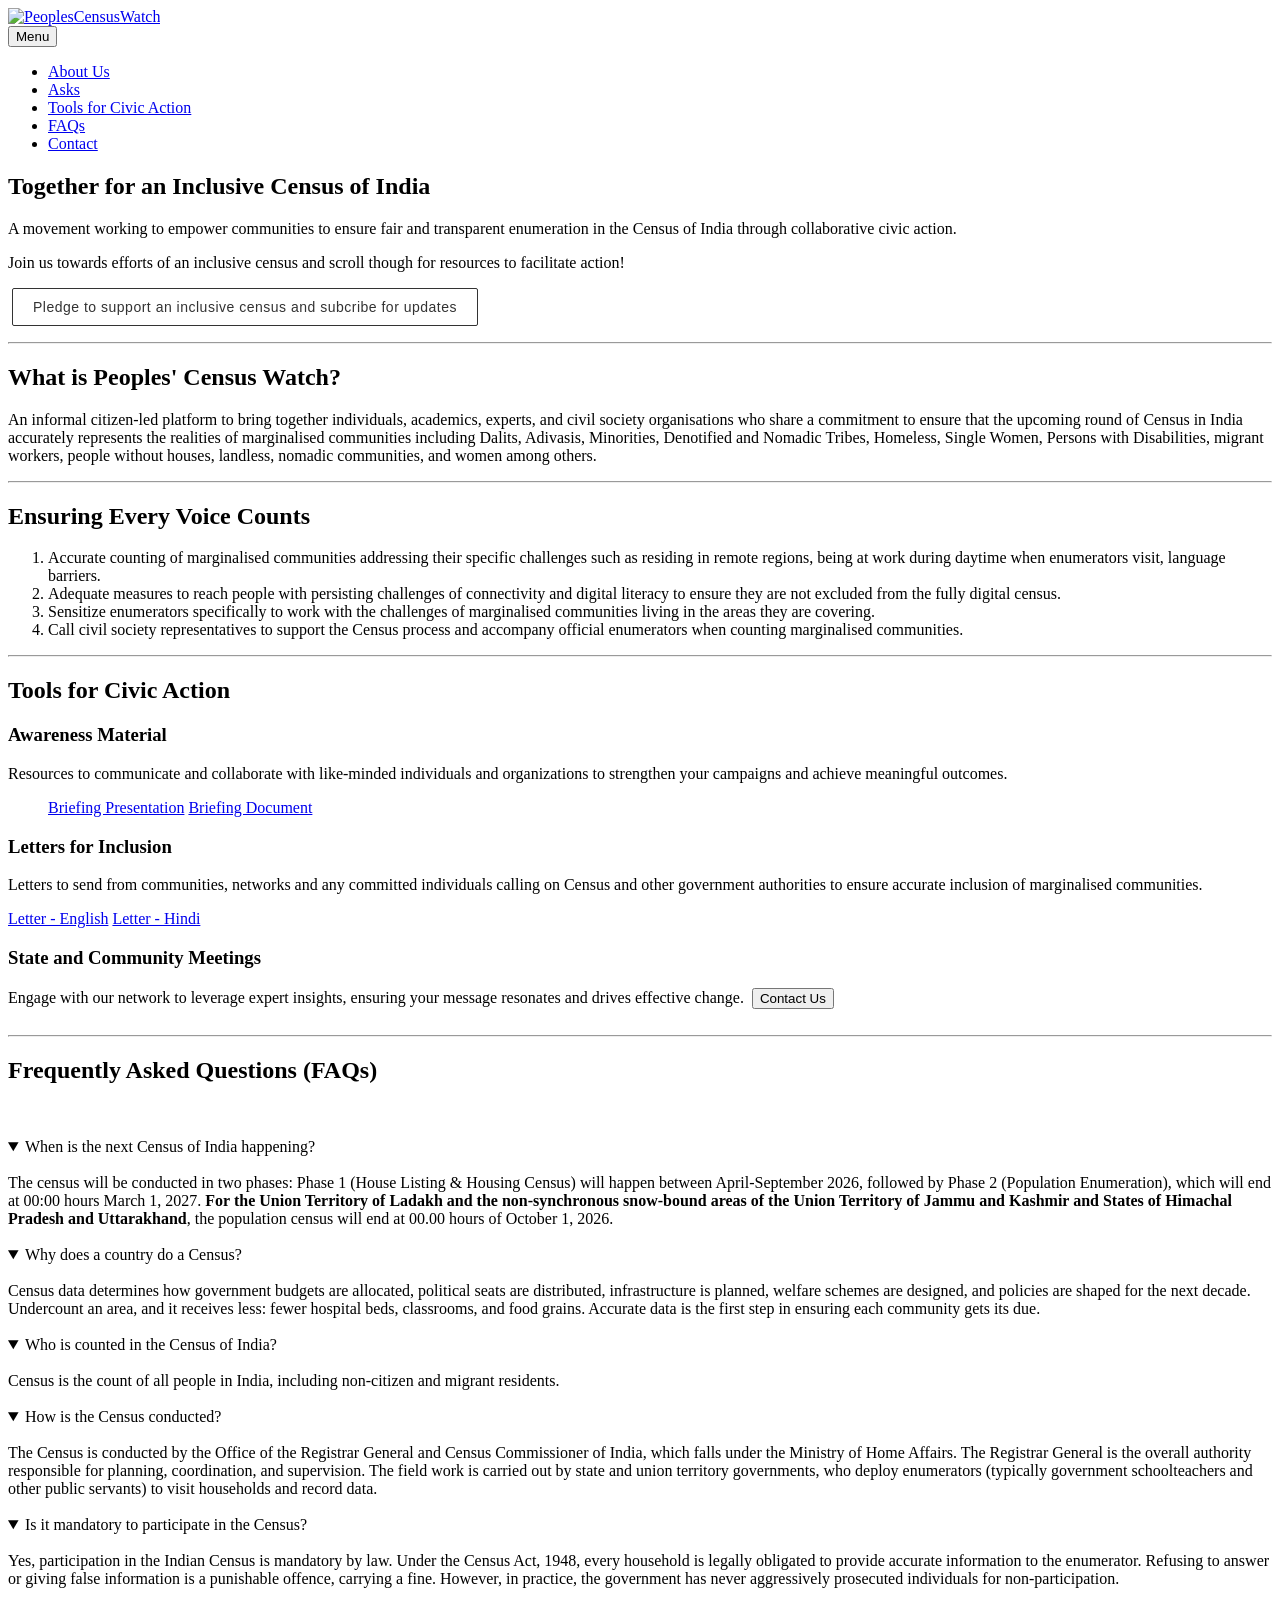
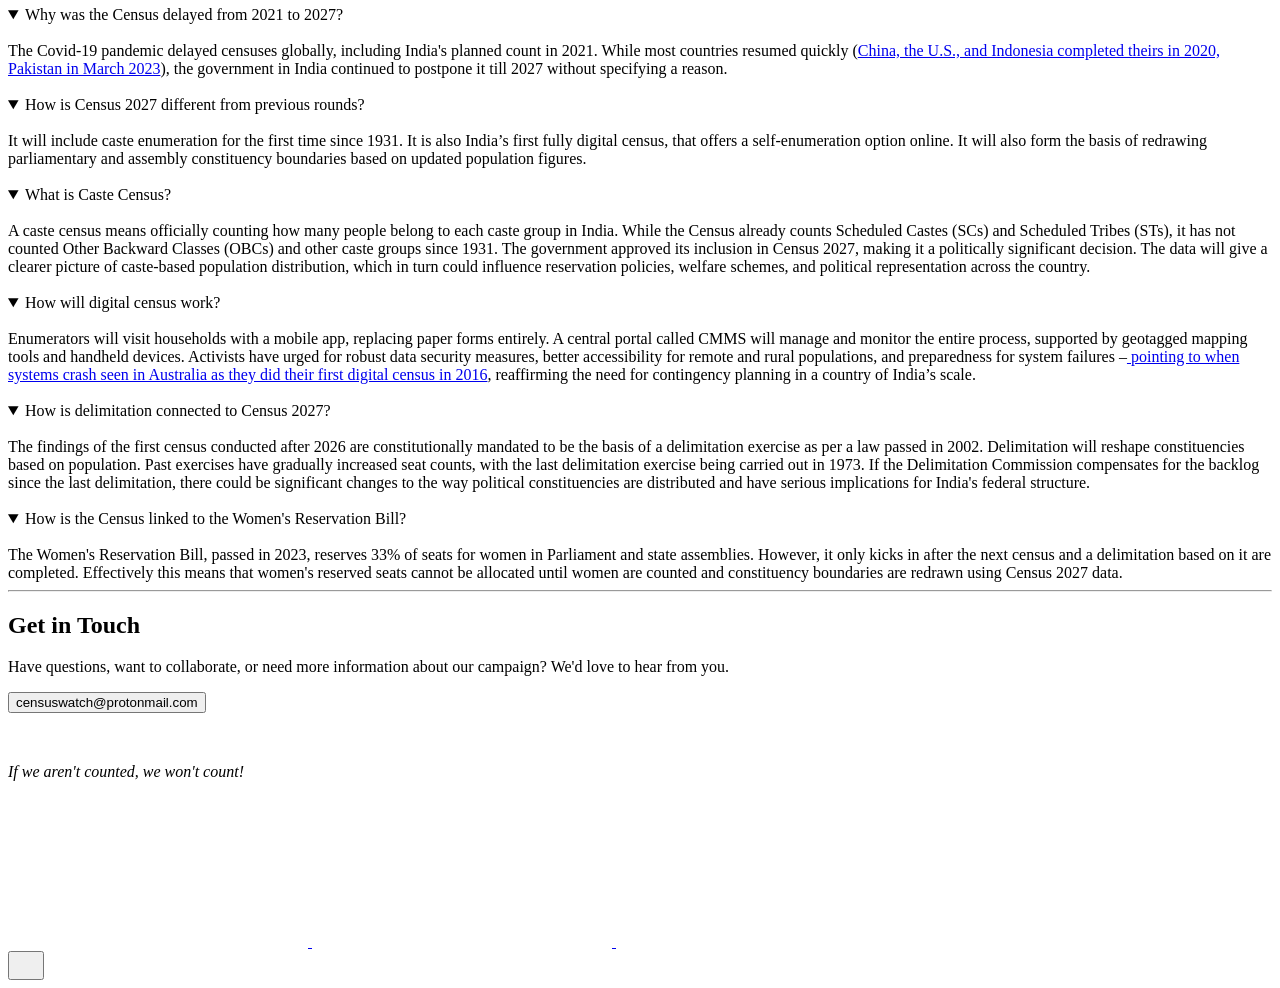
==== index.html @ 57d12bd4 "Updated from Publii" ====
<!DOCTYPE html><html lang="en-gb"><head><meta charset="utf-8"><meta http-equiv="X-UA-Compatible" content="IE=edge"><meta name="viewport" content="width=device-width,initial-scale=1"><title>Together for an Inclusive Census of India - PeoplesCensusWatch</title><meta name="description" content="A movement working to empower communities to ensure fair and transparent enumeration in the Census of India through collaborative civic action. Join us towards efforts of an inclusive census and scroll though for resources to facilitate action! Pledge to support an inclusive census and subcribe&hellip;"><meta name="generator" content="Publii Open-Source CMS for Static Site"><link rel="canonical" href="https://www.peoplescensuswatch.info/"><link rel="alternate" type="application/atom+xml" href="https://www.peoplescensuswatch.info/feed.xml" title="PeoplesCensusWatch - RSS"><link rel="alternate" type="application/json" href="https://www.peoplescensuswatch.info/feed.json" title="PeoplesCensusWatch - JSON"><meta property="og:title" content="Together for an Inclusive Census of India"><meta property="og:image" content="https://www.peoplescensuswatch.info/media/website/Logo.jpg"><meta property="og:image:width" content="1255"><meta property="og:image:height" content="587"><meta property="og:site_name" content="PeoplesCensusWatch"><meta property="og:description" content="A movement working to empower communities to ensure fair and transparent enumeration in the Census of India through collaborative civic action. Join us towards efforts of an inclusive census and scroll though for resources to facilitate action! Pledge to support an inclusive census and subcribe&hellip;"><meta property="og:url" content="https://www.peoplescensuswatch.info/"><meta property="og:type" content="article"><link rel="stylesheet" href="https://www.peoplescensuswatch.info/assets/css/style.css?v=bf047d42b9ce6ca45ae7a286f59a28b9"><script type="application/ld+json">{"@context":"http://schema.org","@type":"Article","mainEntityOfPage":{"@type":"WebPage","@id":"https://www.peoplescensuswatch.info/"},"headline":"Together for an Inclusive Census of India","datePublished":"2026-04-07T18:52+05:30","dateModified":"2026-08-14T15:55+05:30","image":{"@type":"ImageObject","url":"https://www.peoplescensuswatch.info/media/website/Logo.jpg","height":587,"width":1255},"description":"A movement working to empower communities to ensure fair and transparent enumeration in the Census of India through collaborative civic action. Join us towards efforts of an inclusive census and scroll though for resources to facilitate action! Pledge to support an inclusive census and subcribe&hellip;","author":{"@type":"Person","name":"PCW","url":"https://www.peoplescensuswatch.info/authors/pcw/"},"publisher":{"@type":"Organization","name":"PCW","logo":{"@type":"ImageObject","url":"https://www.peoplescensuswatch.info/media/website/Logo.jpg","height":587,"width":1255}}}</script><noscript><style>img[loading] {
                    opacity: 1;
                }</style></noscript></head><body class="page-template"><header class="top js-header"><a class="logo" href="https://www.peoplescensuswatch.info/"><img src="https://www.peoplescensuswatch.info/media/website/Logo.jpg" alt="PeoplesCensusWatch" width="1255" height="587"></a><nav class="navbar js-navbar"><button class="navbar__toggle js-toggle" aria-label="Menu" aria-haspopup="true" aria-expanded="false"><span class="navbar__toggle-box"><span class="navbar__toggle-inner">Menu</span></span></button><ul class="navbar__menu"><li><a href="https://www.peoplescensuswatch.info/#about" title="#about" target="_self">About Us</a></li><li><a href="https://www.peoplescensuswatch.info/#asks" title="#asks" target="_self">Asks</a></li><li><a href="https://www.peoplescensuswatch.info/#tools" target="_self">Tools for Civic Action</a></li><li><a href="https://www.peoplescensuswatch.info/#faq" target="_self">FAQs</a></li><li><a href="https://www.peoplescensuswatch.info/#contact" target="_self">Contact</a></li></ul></nav></header><main class="page"><article class="content"><div class="hero hero--noimage"><header class="hero__content"><div class="wrapper"><h1>Together for an Inclusive Census of India</h1></div></header></div><div class="entry-wrapper content__entry"><p>A movement working to empower communities to ensure fair and transp<span style="font-size: inherit;">arent enumeration in the Census of India through collaborative civic action.</span></p><p>Join us towards efforts of an inclusive census and scroll though for resources to facilitate action!</p><p> <a href="https://peoplescensuswatch.substack.com/subscribe" style="display: inline-block; padding: 10px 20px; border: 1px solid #333; background: transparent; color: #333; text-decoration: none; font-family: sans-serif; font-size: 14px; letter-spacing: 0.5px; transition: all 0.3s ease; border-radius: 2px;" onmouseover="this.style.background='#333'; this.style.color='#fff';" onmouseout="this.style.background='transparent'; this.style.color='#333';">Pledge to support an inclusive census and subcribe for updates</a></p><div id="BP0tiMRWvKrVe6GPlchimT15qH6T5EZV" class="widget widget-box"></div><div class="align-left"><hr><h2 id="about" class="text-3xl sm:text-4xl font-bold text-gray-900 mb-6">What is Peoples' Census Watch?</h2><p>An informal citizen-led platform to bring together individuals, academics, experts, and civil society organisations who share a commitment to ensure that the upcoming round of Census in India accurately represents the realities of marginalised communities including Dalits, Adivasis, Minorities, Denotified and Nomadic Tribes, Homeless, Single Women, Persons with Disabilities, migrant workers, people without houses, landless, nomadic communities, and women among others.</p><hr><h2 id="asks" class="text-3xl sm:text-4xl font-bold text-gray-900">Ensuring Every Voice Counts</h2><ol><li>Accurate counting of marginalised communities addressing their specific challenges such as residing in remote regions, being at work during daytime when enumerators visit, language barriers.</li><li>Adequate measures to reach people with persisting challenges of connectivity and digital literacy to ensure they are not excluded from the fully digital census.</li><li>Sensitize enumerators specifically to work with the challenges of marginalised communities living in the areas they are covering.</li><li>Call civil society representatives to support the Census process and accompany official enumerators when counting marginalised communities.</li></ol><hr><h2 id="tools" class="text-3xl sm:text-4xl font-bold text-gray-900">Tools for Civic Action</h2><h3 class="text-xl font-bold text-gray-900 mb-3">Awareness Material</h3><p>Resources to communicate and collaborate with like-minded individuals and organizations to strengthen your campaigns and achieve meaningful outcomes.</p><figure class="post__image"><a href="#" class="px-4 py-2 border border-pcw-200 text-pcw-700 text-sm font-medium rounded-full hover:bg-pcw-50 transition-colors"></a><a href="https://drive.proton.me/urls/KTD66TD9P8#NVl5QhShtGMk" target="_blank" rel="noopener noreferrer">Briefing Presentation</a> <a href="https://drive.proton.me/urls/YSXMTKKR48#zJKN0ICZGyL8" class="px-4 py-2 border border-pcw-200 text-pcw-700 text-sm font-medium rounded-full hover:bg-pcw-50 transition-colors" target="_blank" rel="noopener noreferrer">Briefing Document</a><img loading="lazy" src="undefined" alt="" data-is-external-image="true"></figure><h3 class="text-xl font-bold text-gray-900 mb-3">Letters for Inclusion</h3><p>Letters to send from communities, networks and any committed individuals calling on Census and other government authorities to ensure accurate inclusion of marginalised communities.</p><p><a href="https://drive.proton.me/urls/A4Y8B3KKVG#cN6TjoMbrp1h" class="px-4 py-2 border border-pcw-200 text-pcw-700 text-sm font-medium rounded-full hover:bg-pcw-50 transition-colors" target="_blank" rel="noopener noreferrer">Letter - English</a> <a href="https://drive.proton.me/urls/P54ETQSRVG#zEj6nJWCPWWk" class="px-4 py-2 border border-pcw-200 text-pcw-700 text-sm font-medium rounded-full hover:bg-pcw-50 transition-colors" target="_blank" rel="noopener noreferrer">Letter - Hindi</a> </p><h3 class="text-xl font-bold text-gray-900 mb-3">State and Community Meetings</h3>Engage with our network to leverage expert insights, ensuring your message resonates and drives effective change.  <button class="px-4 py-2 bg-pcw-600 text-white text-sm font-medium rounded-full hover:bg-pcw-700 transition-colors">Contact Us</button><div> </div><div><hr><h2 id="faq">Frequently Asked Questions (FAQs)</h2><p> </p><details open="open"><summary>When is the next Census of India happening?<br><br></summary>The census will be conducted in two phases: Phase 1 (House Listing &amp; Housing Census) will happen between April-September 2026, followed by Phase 2 (Population Enumeration), which will end at 00:00 hours March 1, 2027. <strong>For the Union Territory of Ladakh and the non-synchronous snow-bound areas of the Union Territory of Jammu and Kashmir and States of Himachal Pradesh and Uttarakhand</strong>, the population census will end at 00.00 hours of October 1, 2026.<br><br></details><details open="open"><summary>Why does a country do a Census?<br><br></summary>Census data determines how government budgets are allocated, political seats are distributed, infrastructure is planned, welfare schemes are designed, and policies are shaped for the next decade. Undercount an area, and it receives less: fewer hospital beds, classrooms, and food grains. Accurate data is the first step in ensuring each community gets its due.<br><br></details></div><details open="open"><summary>Who is counted in the Census of India?<br><br></summary>Census is the count of all people in India, including non-citizen and migrant residents.<br><br></details><details open="open"><summary>How is the Census conducted?<br><br></summary>The Census is conducted by the Office of the Registrar General and Census Commissioner of India, which falls under the Ministry of Home Affairs. The Registrar General is the overall authority responsible for planning, coordination, and supervision. The field work is carried out by state and union territory governments, who deploy enumerators (typically government schoolteachers and other public servants) to visit households and record data.<br><br></details><details open="open"><summary>Is it mandatory to participate in the Census?<br><br></summary>Yes, participation in the Indian Census is mandatory by law. Under the Census Act, 1948, every household is legally obligated to provide accurate information to the enumerator. Refusing to answer or giving false information is a punishable offence, carrying a fine. However, in practice, the government has never aggressively prosecuted individuals for non-participation.<br><br></details><details open="open"><summary>Why was the Census delayed from 2021 to 2027?<br><br></summary>The Covid-19 pandemic delayed censuses globally, including India's planned count in 2021. While most countries resumed quickly (<a href="https://www.thehindu.com/data/india-among-a-select-few-countries-that-have-not-conducted-the-census-data/article68327672.ece" target="_blank" rel="noopener noreferrer">China, the U.S., and Indonesia completed theirs in 2020, Pakistan in March 2023</a>), the government in India continued to postpone it till 2027 without specifying a reason.<br><br></details><details open="open"><summary>How is Census 2027 different from previous rounds?<br><br></summary>It will include caste enumeration for the first time since 1931. It is also India’s first fully digital census, that offers a self-enumeration option online. It will also form the basis of redrawing parliamentary and assembly constituency boundaries based on updated population figures.<br><br></details><details open="open"><summary>What is Caste Census?<br><br></summary>A caste census means officially counting how many people belong to each caste group in India. While the Census already counts Scheduled Castes (SCs) and Scheduled Tribes (STs), it has not counted Other Backward Classes (OBCs) and other caste groups since 1931. The government approved its inclusion in Census 2027, making it a politically significant decision. The data will give a clearer picture of caste-based population distribution, which in turn could influence reservation policies, welfare schemes, and political representation across the country.<br><br></details><details open="open"><summary>How will digital census work?<br><br></summary>Enumerators will visit households with a mobile app, replacing paper forms entirely. A central portal called CMMS will manage and monitor the entire process, supported by geotagged mapping tools and handheld devices. Activists have urged for robust data security measures, better accessibility for remote and rural populations, and preparedness for system failures –<a href="https://www.theguardian.com/australia-news/2021/jul/11/censusfail-hangs-over-australian-bureau-of-statistics-as-it-prepares-for-2021-survey?CMP" target="_blank" rel="noopener noreferrer"> pointing to when systems crash seen in Australia as they did their first digital census in 2016</a>, reaffirming the need for contingency planning in a country of India’s scale.<br><br></details><details open="open"><summary>How is delimitation connected to Census 2027?<br><br></summary>The findings of the first census conducted after 2026 are constitutionally mandated to be the basis of a delimitation exercise as per a law passed in 2002. Delimitation will reshape constituencies based on population. Past exercises have gradually increased seat counts, with the last delimitation exercise being carried out in 1973. If the Delimitation Commission compensates for the backlog since the last delimitation, there could be significant changes to the way political constituencies are distributed and have serious implications for India's federal structure.<br><br></details><details open="open"><summary>How is the Census linked to the Women's Reservation Bill?<br><br></summary>The Women's Reservation Bill, passed in 2023, reserves 33% of seats for women in Parliament and state assemblies. However, it only kicks in after the next census and a delimitation based on it are completed. Effectively this means that women's reserved seats cannot be allocated until women are counted and constituency boundaries are redrawn using Census 2027 data.</details></div><hr><h2 id="contact">Get in Touch</h2><p>Have questions, want to collaborate, or need more information about our campaign? We'd love to hear from you.</p><p><button class="px-4 py-2 bg-pcw-600 text-white text-sm font-medium rounded-full hover:bg-pcw-700 transition-colors">censuswatch@protonmail.com</button></p><div> </div></div></article></main><footer class="footer"><div class="wrapper"><div class="footer__copyright"><p><em>If we aren't counted, we won't count!</em></p></div><div class="footer__social"><a href="https://www.facebook.com/peoplescensuswatch" aria-label="Facebook"><svg><use xlink:href="https://www.peoplescensuswatch.info/assets/svg/svg-map.svg#facebook"/></svg> </a><a href="https://x.com/censuswatch2027" aria-label="X"><svg><use xlink:href="https://www.peoplescensuswatch.info/assets/svg/svg-map.svg#twitter"/></svg> </a><a href="https://www.instagram.com/peoplescensuswatch/" aria-label="Instagram"><svg><use xlink:href="https://www.peoplescensuswatch.info/assets/svg/svg-map.svg#instagram"/></svg></a></div><button id="backToTop" class="footer__bttop" aria-label="Back to top" title="Back to top"><svg width="20" height="20"><use xlink:href="https://www.peoplescensuswatch.info/assets/svg/svg-map.svg#toparrow"/></svg></button></div></footer><script defer="defer" src="https://www.peoplescensuswatch.info/assets/js/scripts.min.js?v=d0fc1030089a37f93a2d51bf6d07565c"></script><script>window.publiiThemeMenuConfig={mobileMenuMode:'sidebar',animationSpeed:300,submenuWidth: 'auto',doubleClickTime:500,mobileMenuExpandableSubmenus:true,relatedContainerForOverlayMenuSelector:'.top'};</script><script>var images = document.querySelectorAll('img[loading]');
        for (var i = 0; i < images.length; i++) {
            if (images[i].complete) {
                images[i].classList.add('is-loaded');
            } else {
                images[i].addEventListener('load', function () {
                    this.classList.add('is-loaded');
                }, false);
            }
        }</script></body></html>
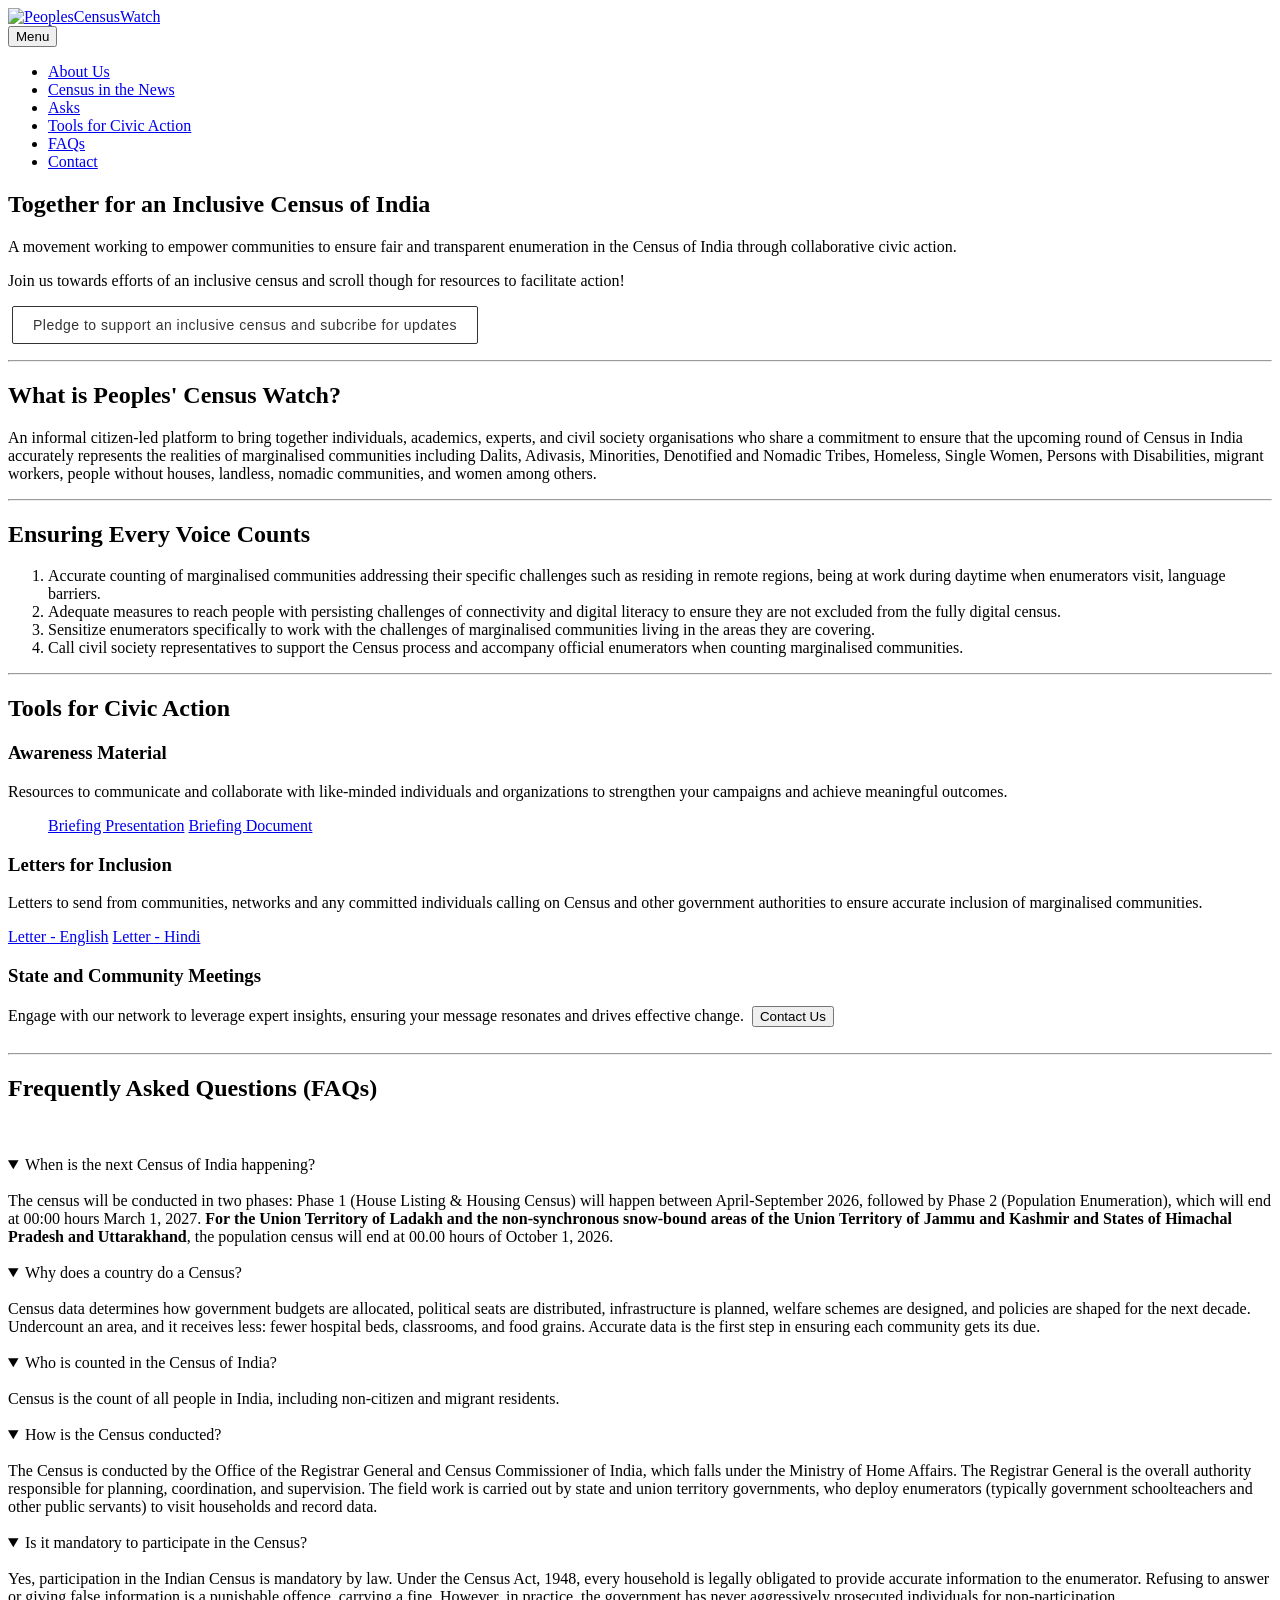
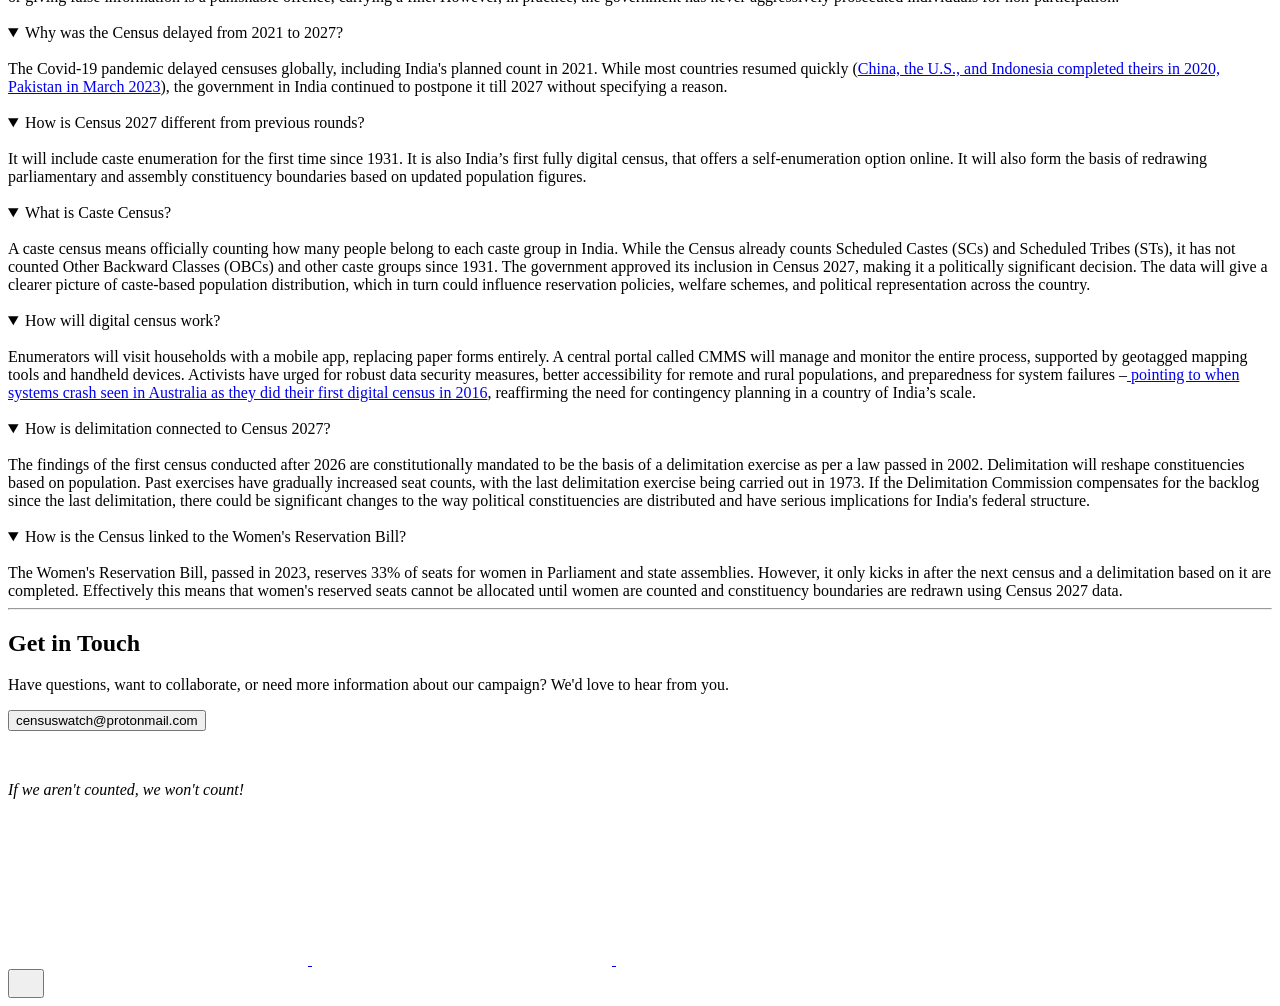
==== commit 72d3c3e2: "Updated from Publii" ====
--- a/index.html
+++ b/index.html
@@ -1,6 +1,6 @@
-<!DOCTYPE html><html lang="en-gb"><head><meta charset="utf-8"><meta http-equiv="X-UA-Compatible" content="IE=edge"><meta name="viewport" content="width=device-width,initial-scale=1"><title>Together for an Inclusive Census of India - PeoplesCensusWatch</title><meta name="description" content="A movement working to empower communities to ensure fair and transparent enumeration in the Census of India through collaborative civic action. Join us towards efforts of an inclusive census and scroll though for resources to facilitate action! Pledge to support an inclusive census and subcribe&hellip;"><meta name="generator" content="Publii Open-Source CMS for Static Site"><link rel="canonical" href="https://www.peoplescensuswatch.info/"><link rel="alternate" type="application/atom+xml" href="https://www.peoplescensuswatch.info/feed.xml" title="PeoplesCensusWatch - RSS"><link rel="alternate" type="application/json" href="https://www.peoplescensuswatch.info/feed.json" title="PeoplesCensusWatch - JSON"><meta property="og:title" content="Together for an Inclusive Census of India"><meta property="og:image" content="https://www.peoplescensuswatch.info/media/website/Logo.jpg"><meta property="og:image:width" content="1255"><meta property="og:image:height" content="587"><meta property="og:site_name" content="PeoplesCensusWatch"><meta property="og:description" content="A movement working to empower communities to ensure fair and transparent enumeration in the Census of India through collaborative civic action. Join us towards efforts of an inclusive census and scroll though for resources to facilitate action! Pledge to support an inclusive census and subcribe&hellip;"><meta property="og:url" content="https://www.peoplescensuswatch.info/"><meta property="og:type" content="article"><link rel="stylesheet" href="https://www.peoplescensuswatch.info/assets/css/style.css?v=bf047d42b9ce6ca45ae7a286f59a28b9"><script type="application/ld+json">{"@context":"http://schema.org","@type":"Article","mainEntityOfPage":{"@type":"WebPage","@id":"https://www.peoplescensuswatch.info/"},"headline":"Together for an Inclusive Census of India","datePublished":"2026-04-07T18:52+05:30","dateModified":"2026-08-14T15:55+05:30","image":{"@type":"ImageObject","url":"https://www.peoplescensuswatch.info/media/website/Logo.jpg","height":587,"width":1255},"description":"A movement working to empower communities to ensure fair and transparent enumeration in the Census of India through collaborative civic action. Join us towards efforts of an inclusive census and scroll though for resources to facilitate action! Pledge to support an inclusive census and subcribe&hellip;","author":{"@type":"Person","name":"PCW","url":"https://www.peoplescensuswatch.info/authors/pcw/"},"publisher":{"@type":"Organization","name":"PCW","logo":{"@type":"ImageObject","url":"https://www.peoplescensuswatch.info/media/website/Logo.jpg","height":587,"width":1255}}}</script><noscript><style>img[loading] {
+<!DOCTYPE html><html lang="en-gb"><head><meta charset="utf-8"><meta http-equiv="X-UA-Compatible" content="IE=edge"><meta name="viewport" content="width=device-width,initial-scale=1"><title>Together for an Inclusive Census of India - PeoplesCensusWatch</title><meta name="description" content="A movement working to empower communities to ensure fair and transparent enumeration in the Census of India through collaborative civic action. Join us towards efforts of an inclusive census and scroll though for resources to facilitate action! Pledge to support an inclusive census and subcribe&amp;hellip;"><meta name="generator" content="Publii Open-Source CMS for Static Site"><link rel="canonical" href="https://www.peoplescensuswatch.info/"><link rel="alternate" type="application/atom+xml" href="https://www.peoplescensuswatch.info/feed.xml" title="PeoplesCensusWatch - RSS"><link rel="alternate" type="application/json" href="https://www.peoplescensuswatch.info/feed.json" title="PeoplesCensusWatch - JSON"><meta property="og:title" content="Together for an Inclusive Census of India"><meta property="og:image" content="https://www.peoplescensuswatch.info/media/website/Logo.jpg"><meta property="og:image:width" content="1255"><meta property="og:image:height" content="587"><meta property="og:site_name" content="PeoplesCensusWatch"><meta property="og:description" content="A movement working to empower communities to ensure fair and transparent enumeration in the Census of India through collaborative civic action. Join us towards efforts of an inclusive census and scroll though for resources to facilitate action! Pledge to support an inclusive census and subcribe&amp;hellip;"><meta property="og:url" content="https://www.peoplescensuswatch.info/"><meta property="og:type" content="article"><link rel="stylesheet" href="https://www.peoplescensuswatch.info/assets/css/style.css?v&#x3D;ba0ecd2ea5f18dc26779dc8003fb305d"><script type="application/ld+json">{"@context":"http://schema.org","@type":"Article","mainEntityOfPage":{"@type":"WebPage","@id":"https://www.peoplescensuswatch.info/"},"headline":"Together for an Inclusive Census of India","datePublished":"2026-04-07T18:52+05:30","dateModified":"2026-08-14T15:55+05:30","image":{"@type":"ImageObject","url":"https://www.peoplescensuswatch.info/media/website/Logo.jpg","height":587,"width":1255},"description":"A movement working to empower communities to ensure fair and transparent enumeration in the Census of India through collaborative civic action. Join us towards efforts of an inclusive census and scroll though for resources to facilitate action! Pledge to support an inclusive census and subcribe&hellip;","author":{"@type":"Person","name":"PCW","url":"https://www.peoplescensuswatch.info/authors/pcw/"},"publisher":{"@type":"Organization","name":"PCW","logo":{"@type":"ImageObject","url":"https://www.peoplescensuswatch.info/media/website/Logo.jpg","height":587,"width":1255}}}</script><noscript><style>img[loading] {
                     opacity: 1;
-                }</style></noscript></head><body class="page-template"><header class="top js-header"><a class="logo" href="https://www.peoplescensuswatch.info/"><img src="https://www.peoplescensuswatch.info/media/website/Logo.jpg" alt="PeoplesCensusWatch" width="1255" height="587"></a><nav class="navbar js-navbar"><button class="navbar__toggle js-toggle" aria-label="Menu" aria-haspopup="true" aria-expanded="false"><span class="navbar__toggle-box"><span class="navbar__toggle-inner">Menu</span></span></button><ul class="navbar__menu"><li><a href="https://www.peoplescensuswatch.info/#about" title="#about" target="_self">About Us</a></li><li><a href="https://www.peoplescensuswatch.info/#asks" title="#asks" target="_self">Asks</a></li><li><a href="https://www.peoplescensuswatch.info/#tools" target="_self">Tools for Civic Action</a></li><li><a href="https://www.peoplescensuswatch.info/#faq" target="_self">FAQs</a></li><li><a href="https://www.peoplescensuswatch.info/#contact" target="_self">Contact</a></li></ul></nav></header><main class="page"><article class="content"><div class="hero hero--noimage"><header class="hero__content"><div class="wrapper"><h1>Together for an Inclusive Census of India</h1></div></header></div><div class="entry-wrapper content__entry"><p>A movement working to empower communities to ensure fair and transp<span style="font-size: inherit;">arent enumeration in the Census of India through collaborative civic action.</span></p><p>Join us towards efforts of an inclusive census and scroll though for resources to facilitate action!</p><p> <a href="https://peoplescensuswatch.substack.com/subscribe" style="display: inline-block; padding: 10px 20px; border: 1px solid #333; background: transparent; color: #333; text-decoration: none; font-family: sans-serif; font-size: 14px; letter-spacing: 0.5px; transition: all 0.3s ease; border-radius: 2px;" onmouseover="this.style.background='#333'; this.style.color='#fff';" onmouseout="this.style.background='transparent'; this.style.color='#333';">Pledge to support an inclusive census and subcribe for updates</a></p><div id="BP0tiMRWvKrVe6GPlchimT15qH6T5EZV" class="widget widget-box"></div><div class="align-left"><hr><h2 id="about" class="text-3xl sm:text-4xl font-bold text-gray-900 mb-6">What is Peoples' Census Watch?</h2><p>An informal citizen-led platform to bring together individuals, academics, experts, and civil society organisations who share a commitment to ensure that the upcoming round of Census in India accurately represents the realities of marginalised communities including Dalits, Adivasis, Minorities, Denotified and Nomadic Tribes, Homeless, Single Women, Persons with Disabilities, migrant workers, people without houses, landless, nomadic communities, and women among others.</p><hr><h2 id="asks" class="text-3xl sm:text-4xl font-bold text-gray-900">Ensuring Every Voice Counts</h2><ol><li>Accurate counting of marginalised communities addressing their specific challenges such as residing in remote regions, being at work during daytime when enumerators visit, language barriers.</li><li>Adequate measures to reach people with persisting challenges of connectivity and digital literacy to ensure they are not excluded from the fully digital census.</li><li>Sensitize enumerators specifically to work with the challenges of marginalised communities living in the areas they are covering.</li><li>Call civil society representatives to support the Census process and accompany official enumerators when counting marginalised communities.</li></ol><hr><h2 id="tools" class="text-3xl sm:text-4xl font-bold text-gray-900">Tools for Civic Action</h2><h3 class="text-xl font-bold text-gray-900 mb-3">Awareness Material</h3><p>Resources to communicate and collaborate with like-minded individuals and organizations to strengthen your campaigns and achieve meaningful outcomes.</p><figure class="post__image"><a href="#" class="px-4 py-2 border border-pcw-200 text-pcw-700 text-sm font-medium rounded-full hover:bg-pcw-50 transition-colors"></a><a href="https://drive.proton.me/urls/KTD66TD9P8#NVl5QhShtGMk" target="_blank" rel="noopener noreferrer">Briefing Presentation</a> <a href="https://drive.proton.me/urls/YSXMTKKR48#zJKN0ICZGyL8" class="px-4 py-2 border border-pcw-200 text-pcw-700 text-sm font-medium rounded-full hover:bg-pcw-50 transition-colors" target="_blank" rel="noopener noreferrer">Briefing Document</a><img loading="lazy" src="undefined" alt="" data-is-external-image="true"></figure><h3 class="text-xl font-bold text-gray-900 mb-3">Letters for Inclusion</h3><p>Letters to send from communities, networks and any committed individuals calling on Census and other government authorities to ensure accurate inclusion of marginalised communities.</p><p><a href="https://drive.proton.me/urls/A4Y8B3KKVG#cN6TjoMbrp1h" class="px-4 py-2 border border-pcw-200 text-pcw-700 text-sm font-medium rounded-full hover:bg-pcw-50 transition-colors" target="_blank" rel="noopener noreferrer">Letter - English</a> <a href="https://drive.proton.me/urls/P54ETQSRVG#zEj6nJWCPWWk" class="px-4 py-2 border border-pcw-200 text-pcw-700 text-sm font-medium rounded-full hover:bg-pcw-50 transition-colors" target="_blank" rel="noopener noreferrer">Letter - Hindi</a> </p><h3 class="text-xl font-bold text-gray-900 mb-3">State and Community Meetings</h3>Engage with our network to leverage expert insights, ensuring your message resonates and drives effective change.  <button class="px-4 py-2 bg-pcw-600 text-white text-sm font-medium rounded-full hover:bg-pcw-700 transition-colors">Contact Us</button><div> </div><div><hr><h2 id="faq">Frequently Asked Questions (FAQs)</h2><p> </p><details open="open"><summary>When is the next Census of India happening?<br><br></summary>The census will be conducted in two phases: Phase 1 (House Listing &amp; Housing Census) will happen between April-September 2026, followed by Phase 2 (Population Enumeration), which will end at 00:00 hours March 1, 2027. <strong>For the Union Territory of Ladakh and the non-synchronous snow-bound areas of the Union Territory of Jammu and Kashmir and States of Himachal Pradesh and Uttarakhand</strong>, the population census will end at 00.00 hours of October 1, 2026.<br><br></details><details open="open"><summary>Why does a country do a Census?<br><br></summary>Census data determines how government budgets are allocated, political seats are distributed, infrastructure is planned, welfare schemes are designed, and policies are shaped for the next decade. Undercount an area, and it receives less: fewer hospital beds, classrooms, and food grains. Accurate data is the first step in ensuring each community gets its due.<br><br></details></div><details open="open"><summary>Who is counted in the Census of India?<br><br></summary>Census is the count of all people in India, including non-citizen and migrant residents.<br><br></details><details open="open"><summary>How is the Census conducted?<br><br></summary>The Census is conducted by the Office of the Registrar General and Census Commissioner of India, which falls under the Ministry of Home Affairs. The Registrar General is the overall authority responsible for planning, coordination, and supervision. The field work is carried out by state and union territory governments, who deploy enumerators (typically government schoolteachers and other public servants) to visit households and record data.<br><br></details><details open="open"><summary>Is it mandatory to participate in the Census?<br><br></summary>Yes, participation in the Indian Census is mandatory by law. Under the Census Act, 1948, every household is legally obligated to provide accurate information to the enumerator. Refusing to answer or giving false information is a punishable offence, carrying a fine. However, in practice, the government has never aggressively prosecuted individuals for non-participation.<br><br></details><details open="open"><summary>Why was the Census delayed from 2021 to 2027?<br><br></summary>The Covid-19 pandemic delayed censuses globally, including India's planned count in 2021. While most countries resumed quickly (<a href="https://www.thehindu.com/data/india-among-a-select-few-countries-that-have-not-conducted-the-census-data/article68327672.ece" target="_blank" rel="noopener noreferrer">China, the U.S., and Indonesia completed theirs in 2020, Pakistan in March 2023</a>), the government in India continued to postpone it till 2027 without specifying a reason.<br><br></details><details open="open"><summary>How is Census 2027 different from previous rounds?<br><br></summary>It will include caste enumeration for the first time since 1931. It is also India’s first fully digital census, that offers a self-enumeration option online. It will also form the basis of redrawing parliamentary and assembly constituency boundaries based on updated population figures.<br><br></details><details open="open"><summary>What is Caste Census?<br><br></summary>A caste census means officially counting how many people belong to each caste group in India. While the Census already counts Scheduled Castes (SCs) and Scheduled Tribes (STs), it has not counted Other Backward Classes (OBCs) and other caste groups since 1931. The government approved its inclusion in Census 2027, making it a politically significant decision. The data will give a clearer picture of caste-based population distribution, which in turn could influence reservation policies, welfare schemes, and political representation across the country.<br><br></details><details open="open"><summary>How will digital census work?<br><br></summary>Enumerators will visit households with a mobile app, replacing paper forms entirely. A central portal called CMMS will manage and monitor the entire process, supported by geotagged mapping tools and handheld devices. Activists have urged for robust data security measures, better accessibility for remote and rural populations, and preparedness for system failures –<a href="https://www.theguardian.com/australia-news/2021/jul/11/censusfail-hangs-over-australian-bureau-of-statistics-as-it-prepares-for-2021-survey?CMP" target="_blank" rel="noopener noreferrer"> pointing to when systems crash seen in Australia as they did their first digital census in 2016</a>, reaffirming the need for contingency planning in a country of India’s scale.<br><br></details><details open="open"><summary>How is delimitation connected to Census 2027?<br><br></summary>The findings of the first census conducted after 2026 are constitutionally mandated to be the basis of a delimitation exercise as per a law passed in 2002. Delimitation will reshape constituencies based on population. Past exercises have gradually increased seat counts, with the last delimitation exercise being carried out in 1973. If the Delimitation Commission compensates for the backlog since the last delimitation, there could be significant changes to the way political constituencies are distributed and have serious implications for India's federal structure.<br><br></details><details open="open"><summary>How is the Census linked to the Women's Reservation Bill?<br><br></summary>The Women's Reservation Bill, passed in 2023, reserves 33% of seats for women in Parliament and state assemblies. However, it only kicks in after the next census and a delimitation based on it are completed. Effectively this means that women's reserved seats cannot be allocated until women are counted and constituency boundaries are redrawn using Census 2027 data.</details></div><hr><h2 id="contact">Get in Touch</h2><p>Have questions, want to collaborate, or need more information about our campaign? We'd love to hear from you.</p><p><button class="px-4 py-2 bg-pcw-600 text-white text-sm font-medium rounded-full hover:bg-pcw-700 transition-colors">censuswatch@protonmail.com</button></p><div> </div></div></article></main><footer class="footer"><div class="wrapper"><div class="footer__copyright"><p><em>If we aren't counted, we won't count!</em></p></div><div class="footer__social"><a href="https://www.facebook.com/peoplescensuswatch" aria-label="Facebook"><svg><use xlink:href="https://www.peoplescensuswatch.info/assets/svg/svg-map.svg#facebook"/></svg> </a><a href="https://x.com/censuswatch2027" aria-label="X"><svg><use xlink:href="https://www.peoplescensuswatch.info/assets/svg/svg-map.svg#twitter"/></svg> </a><a href="https://www.instagram.com/peoplescensuswatch/" aria-label="Instagram"><svg><use xlink:href="https://www.peoplescensuswatch.info/assets/svg/svg-map.svg#instagram"/></svg></a></div><button id="backToTop" class="footer__bttop" aria-label="Back to top" title="Back to top"><svg width="20" height="20"><use xlink:href="https://www.peoplescensuswatch.info/assets/svg/svg-map.svg#toparrow"/></svg></button></div></footer><script defer="defer" src="https://www.peoplescensuswatch.info/assets/js/scripts.min.js?v=d0fc1030089a37f93a2d51bf6d07565c"></script><script>window.publiiThemeMenuConfig={mobileMenuMode:'sidebar',animationSpeed:300,submenuWidth: 'auto',doubleClickTime:500,mobileMenuExpandableSubmenus:true,relatedContainerForOverlayMenuSelector:'.top'};</script><script>var images = document.querySelectorAll('img[loading]');
+                }</style></noscript></head><body class="page-template"><header class="top js-header"><a class="logo" href="https://www.peoplescensuswatch.info/"><img src="https://www.peoplescensuswatch.info/media/website/Logo.jpg" alt="PeoplesCensusWatch" width="1255" height="587"></a><nav class="navbar js-navbar"><button class="navbar__toggle js-toggle" aria-label="Menu" aria-haspopup="true" aria-expanded="false"><span class="navbar__toggle-box"><span class="navbar__toggle-inner">Menu</span></span></button><ul class="navbar__menu"><li><a href="https://www.peoplescensuswatch.info/#about" title="#about" target="_self">About Us</a></li><li><a href="https://www.peoplescensuswatch.info/census-in-news/" title="Census in News" target="_self">Census in the News</a></li><li><a href="https://www.peoplescensuswatch.info/#asks" title="#asks" target="_self">Asks</a></li><li><a href="https://www.peoplescensuswatch.info/#tools" target="_self">Tools for Civic Action</a></li><li><a href="https://www.peoplescensuswatch.info/#faq" target="_self">FAQs</a></li><li><a href="https://www.peoplescensuswatch.info/#contact" target="_self">Contact</a></li></ul></nav></header><main class="page"><article class="content"><div class="hero hero--noimage"><header class="hero__content"><div class="wrapper"><h1>Together for an Inclusive Census of India</h1></div></header></div><div class="entry-wrapper content__entry"><p>A movement working to empower communities to ensure fair and transp<span style="font-size: inherit;">arent enumeration in the Census of India through collaborative civic action.</span></p><p>Join us towards efforts of an inclusive census and scroll though for resources to facilitate action!</p><p> <a href="https://peoplescensuswatch.substack.com/subscribe" style="display: inline-block; padding: 10px 20px; border: 1px solid #333; background: transparent; color: #333; text-decoration: none; font-family: sans-serif; font-size: 14px; letter-spacing: 0.5px; transition: all 0.3s ease; border-radius: 2px;" onmouseover="this.style.background='#333'; this.style.color='#fff';" onmouseout="this.style.background='transparent'; this.style.color='#333';">Pledge to support an inclusive census and subcribe for updates</a></p><div id="BP0tiMRWvKrVe6GPlchimT15qH6T5EZV" class="widget widget-box"></div><div class="align-left"><hr><h2 id="about" class="text-3xl sm:text-4xl font-bold text-gray-900 mb-6">What is Peoples' Census Watch?</h2><p>An informal citizen-led platform to bring together individuals, academics, experts, and civil society organisations who share a commitment to ensure that the upcoming round of Census in India accurately represents the realities of marginalised communities including Dalits, Adivasis, Minorities, Denotified and Nomadic Tribes, Homeless, Single Women, Persons with Disabilities, migrant workers, people without houses, landless, nomadic communities, and women among others.</p><hr><h2 id="asks" class="text-3xl sm:text-4xl font-bold text-gray-900">Ensuring Every Voice Counts</h2><ol><li>Accurate counting of marginalised communities addressing their specific challenges such as residing in remote regions, being at work during daytime when enumerators visit, language barriers.</li><li>Adequate measures to reach people with persisting challenges of connectivity and digital literacy to ensure they are not excluded from the fully digital census.</li><li>Sensitize enumerators specifically to work with the challenges of marginalised communities living in the areas they are covering.</li><li>Call civil society representatives to support the Census process and accompany official enumerators when counting marginalised communities.</li></ol><hr><h2 id="tools" class="text-3xl sm:text-4xl font-bold text-gray-900">Tools for Civic Action</h2><h3 class="text-xl font-bold text-gray-900 mb-3">Awareness Material</h3><p>Resources to communicate and collaborate with like-minded individuals and organizations to strengthen your campaigns and achieve meaningful outcomes.</p><figure class="post__image"><a href="#" class="px-4 py-2 border border-pcw-200 text-pcw-700 text-sm font-medium rounded-full hover:bg-pcw-50 transition-colors"></a><a href="https://drive.proton.me/urls/KTD66TD9P8#NVl5QhShtGMk" target="_blank" rel="noopener noreferrer">Briefing Presentation</a> <a href="https://drive.proton.me/urls/YSXMTKKR48#zJKN0ICZGyL8" class="px-4 py-2 border border-pcw-200 text-pcw-700 text-sm font-medium rounded-full hover:bg-pcw-50 transition-colors" target="_blank" rel="noopener noreferrer">Briefing Document</a><img loading="lazy" src="undefined" alt="" data-is-external-image="true"></figure><h3 class="text-xl font-bold text-gray-900 mb-3">Letters for Inclusion</h3><p>Letters to send from communities, networks and any committed individuals calling on Census and other government authorities to ensure accurate inclusion of marginalised communities.</p><p><a href="https://drive.proton.me/urls/A4Y8B3KKVG#cN6TjoMbrp1h" class="px-4 py-2 border border-pcw-200 text-pcw-700 text-sm font-medium rounded-full hover:bg-pcw-50 transition-colors" target="_blank" rel="noopener noreferrer">Letter - English</a> <a href="https://drive.proton.me/urls/P54ETQSRVG#zEj6nJWCPWWk" class="px-4 py-2 border border-pcw-200 text-pcw-700 text-sm font-medium rounded-full hover:bg-pcw-50 transition-colors" target="_blank" rel="noopener noreferrer">Letter - Hindi</a> </p><h3 class="text-xl font-bold text-gray-900 mb-3">State and Community Meetings</h3>Engage with our network to leverage expert insights, ensuring your message resonates and drives effective change.  <button class="px-4 py-2 bg-pcw-600 text-white text-sm font-medium rounded-full hover:bg-pcw-700 transition-colors">Contact Us</button><div> </div><div><hr><h2 id="faq">Frequently Asked Questions (FAQs)</h2><p> </p><details open="open"><summary>When is the next Census of India happening?<br><br></summary>The census will be conducted in two phases: Phase 1 (House Listing &amp; Housing Census) will happen between April-September 2026, followed by Phase 2 (Population Enumeration), which will end at 00:00 hours March 1, 2027. <strong>For the Union Territory of Ladakh and the non-synchronous snow-bound areas of the Union Territory of Jammu and Kashmir and States of Himachal Pradesh and Uttarakhand</strong>, the population census will end at 00.00 hours of October 1, 2026.<br><br></details><details open="open"><summary>Why does a country do a Census?<br><br></summary>Census data determines how government budgets are allocated, political seats are distributed, infrastructure is planned, welfare schemes are designed, and policies are shaped for the next decade. Undercount an area, and it receives less: fewer hospital beds, classrooms, and food grains. Accurate data is the first step in ensuring each community gets its due.<br><br></details></div><details open="open"><summary>Who is counted in the Census of India?<br><br></summary>Census is the count of all people in India, including non-citizen and migrant residents.<br><br></details><details open="open"><summary>How is the Census conducted?<br><br></summary>The Census is conducted by the Office of the Registrar General and Census Commissioner of India, which falls under the Ministry of Home Affairs. The Registrar General is the overall authority responsible for planning, coordination, and supervision. The field work is carried out by state and union territory governments, who deploy enumerators (typically government schoolteachers and other public servants) to visit households and record data.<br><br></details><details open="open"><summary>Is it mandatory to participate in the Census?<br><br></summary>Yes, participation in the Indian Census is mandatory by law. Under the Census Act, 1948, every household is legally obligated to provide accurate information to the enumerator. Refusing to answer or giving false information is a punishable offence, carrying a fine. However, in practice, the government has never aggressively prosecuted individuals for non-participation.<br><br></details><details open="open"><summary>Why was the Census delayed from 2021 to 2027?<br><br></summary>The Covid-19 pandemic delayed censuses globally, including India's planned count in 2021. While most countries resumed quickly (<a href="https://www.thehindu.com/data/india-among-a-select-few-countries-that-have-not-conducted-the-census-data/article68327672.ece" target="_blank" rel="noopener noreferrer">China, the U.S., and Indonesia completed theirs in 2020, Pakistan in March 2023</a>), the government in India continued to postpone it till 2027 without specifying a reason.<br><br></details><details open="open"><summary>How is Census 2027 different from previous rounds?<br><br></summary>It will include caste enumeration for the first time since 1931. It is also India’s first fully digital census, that offers a self-enumeration option online. It will also form the basis of redrawing parliamentary and assembly constituency boundaries based on updated population figures.<br><br></details><details open="open"><summary>What is Caste Census?<br><br></summary>A caste census means officially counting how many people belong to each caste group in India. While the Census already counts Scheduled Castes (SCs) and Scheduled Tribes (STs), it has not counted Other Backward Classes (OBCs) and other caste groups since 1931. The government approved its inclusion in Census 2027, making it a politically significant decision. The data will give a clearer picture of caste-based population distribution, which in turn could influence reservation policies, welfare schemes, and political representation across the country.<br><br></details><details open="open"><summary>How will digital census work?<br><br></summary>Enumerators will visit households with a mobile app, replacing paper forms entirely. A central portal called CMMS will manage and monitor the entire process, supported by geotagged mapping tools and handheld devices. Activists have urged for robust data security measures, better accessibility for remote and rural populations, and preparedness for system failures –<a href="https://www.theguardian.com/australia-news/2021/jul/11/censusfail-hangs-over-australian-bureau-of-statistics-as-it-prepares-for-2021-survey?CMP" target="_blank" rel="noopener noreferrer"> pointing to when systems crash seen in Australia as they did their first digital census in 2016</a>, reaffirming the need for contingency planning in a country of India’s scale.<br><br></details><details open="open"><summary>How is delimitation connected to Census 2027?<br><br></summary>The findings of the first census conducted after 2026 are constitutionally mandated to be the basis of a delimitation exercise as per a law passed in 2002. Delimitation will reshape constituencies based on population. Past exercises have gradually increased seat counts, with the last delimitation exercise being carried out in 1973. If the Delimitation Commission compensates for the backlog since the last delimitation, there could be significant changes to the way political constituencies are distributed and have serious implications for India's federal structure.<br><br></details><details open="open"><summary>How is the Census linked to the Women's Reservation Bill?<br><br></summary>The Women's Reservation Bill, passed in 2023, reserves 33% of seats for women in Parliament and state assemblies. However, it only kicks in after the next census and a delimitation based on it are completed. Effectively this means that women's reserved seats cannot be allocated until women are counted and constituency boundaries are redrawn using Census 2027 data.</details></div><hr><h2 id="contact">Get in Touch</h2><p>Have questions, want to collaborate, or need more information about our campaign? We'd love to hear from you.</p><p><button class="px-4 py-2 bg-pcw-600 text-white text-sm font-medium rounded-full hover:bg-pcw-700 transition-colors">censuswatch@protonmail.com</button></p><div> </div></div></article></main><footer class="footer"><div class="wrapper"><div class="footer__copyright"><p><em>If we aren't counted, we won't count!</em></p></div><div class="footer__social"><a href="https://www.facebook.com/peoplescensuswatch" aria-label="Facebook"><svg><use xlink:href="https://www.peoplescensuswatch.info/assets/svg/svg-map.svg#facebook"/></svg> </a><a href="https://x.com/censuswatch2027" aria-label="X"><svg><use xlink:href="https://www.peoplescensuswatch.info/assets/svg/svg-map.svg#twitter"/></svg> </a><a href="https://www.instagram.com/peoplescensuswatch/" aria-label="Instagram"><svg><use xlink:href="https://www.peoplescensuswatch.info/assets/svg/svg-map.svg#instagram"/></svg></a></div><button id="backToTop" class="footer__bttop" aria-label="Back to top" title="Back to top"><svg width="20" height="20"><use xlink:href="https://www.peoplescensuswatch.info/assets/svg/svg-map.svg#toparrow"/></svg></button></div></footer><script defer="defer" src="https://www.peoplescensuswatch.info/assets/js/scripts.min.js?v&#x3D;d0fc1030089a37f93a2d51bf6d07565c"></script><script>window.publiiThemeMenuConfig={mobileMenuMode:'sidebar',animationSpeed:300,submenuWidth: 'auto',doubleClickTime:500,mobileMenuExpandableSubmenus:true,relatedContainerForOverlayMenuSelector:'.top'};</script><script>var images = document.querySelectorAll('img[loading]');
         for (var i = 0; i < images.length; i++) {
             if (images[i].complete) {
                 images[i].classList.add('is-loaded');
